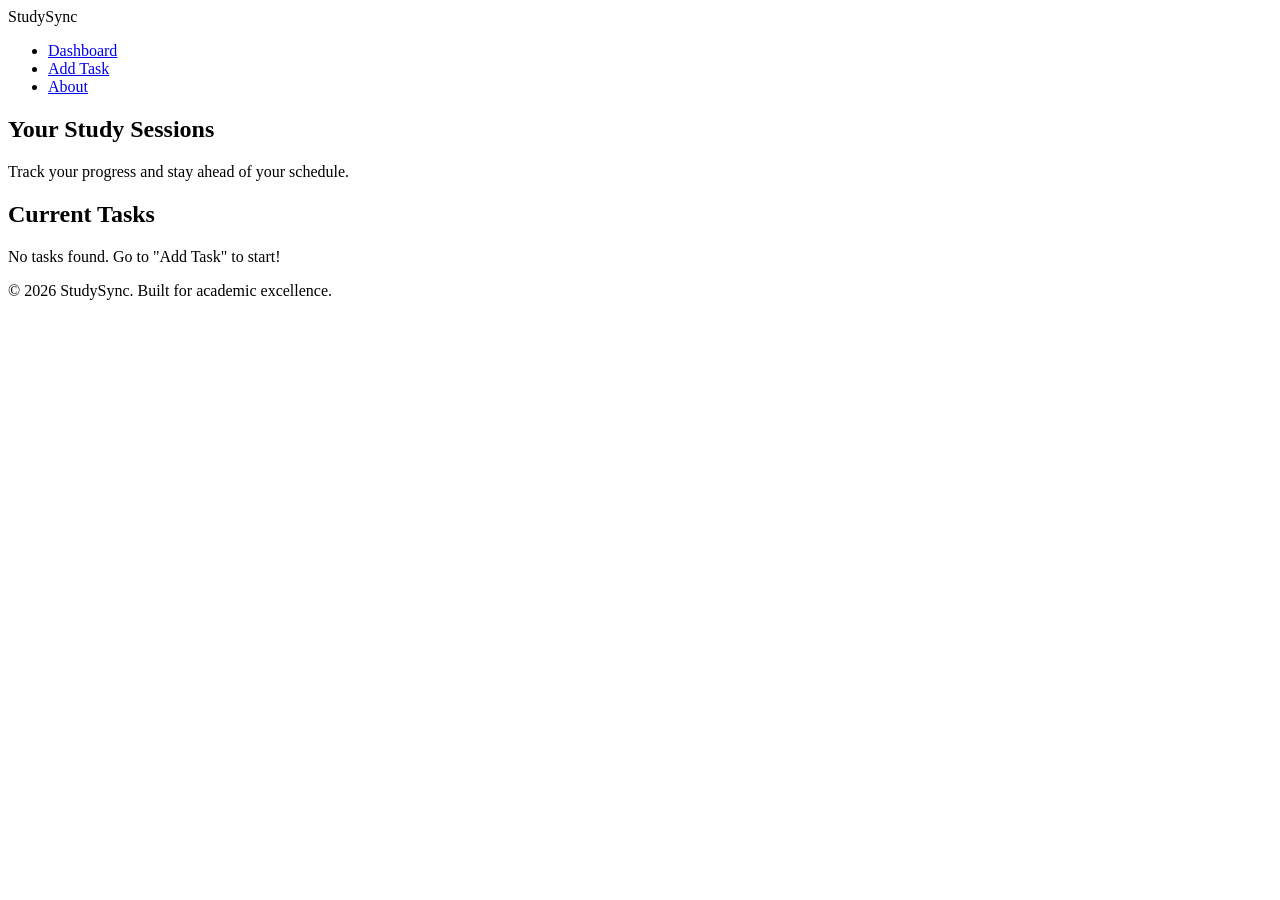
==== index.html @ 742a4ed9 "Add main content structure to index.html and create settings.json for live server configuration" ====
<!DOCTYPE html>
<html lang="en">
<head>
    <meta charset="UTF-8">
    <meta name="viewport" content="width=device-width, initial-scale=1.0">
    <title>StudySync - Dashboard</title>
    <link rel="stylesheet" href="styles.css">
</head>
<body>
    <header>
        <nav>
            <div class="logo">StudySync</div>
            <ul>
                <li><a href="index.html" class="active">Dashboard</a></li>
                <li><a href="add-task.html">Add Task</a></li>
                <li><a href="about.html">About</a></li>
            </ul>
        </nav>
    </header>
    <main>
        <section id="hero-sec">
            <h1>Your Study Sessions</h1>
            <p>Track your progress and stay ahead of your schedule.</p>
        </section>
    
        <section id="task-display">
            <h2>Current Tasks</h2>
            <div id="task-container">
                <!-- JavaScript will intiate tasks here -->
                <p class="empty-msg">No tasks found. Go to "Add Task" to start!</p>
            </div>
        </section>
    </main>
    
    <footer>
        <p>&copy; 2026 StudySync. Built for academic excellence.</p>
    </footer>
    
    <script src="script.js"></script>
</body>
</html>
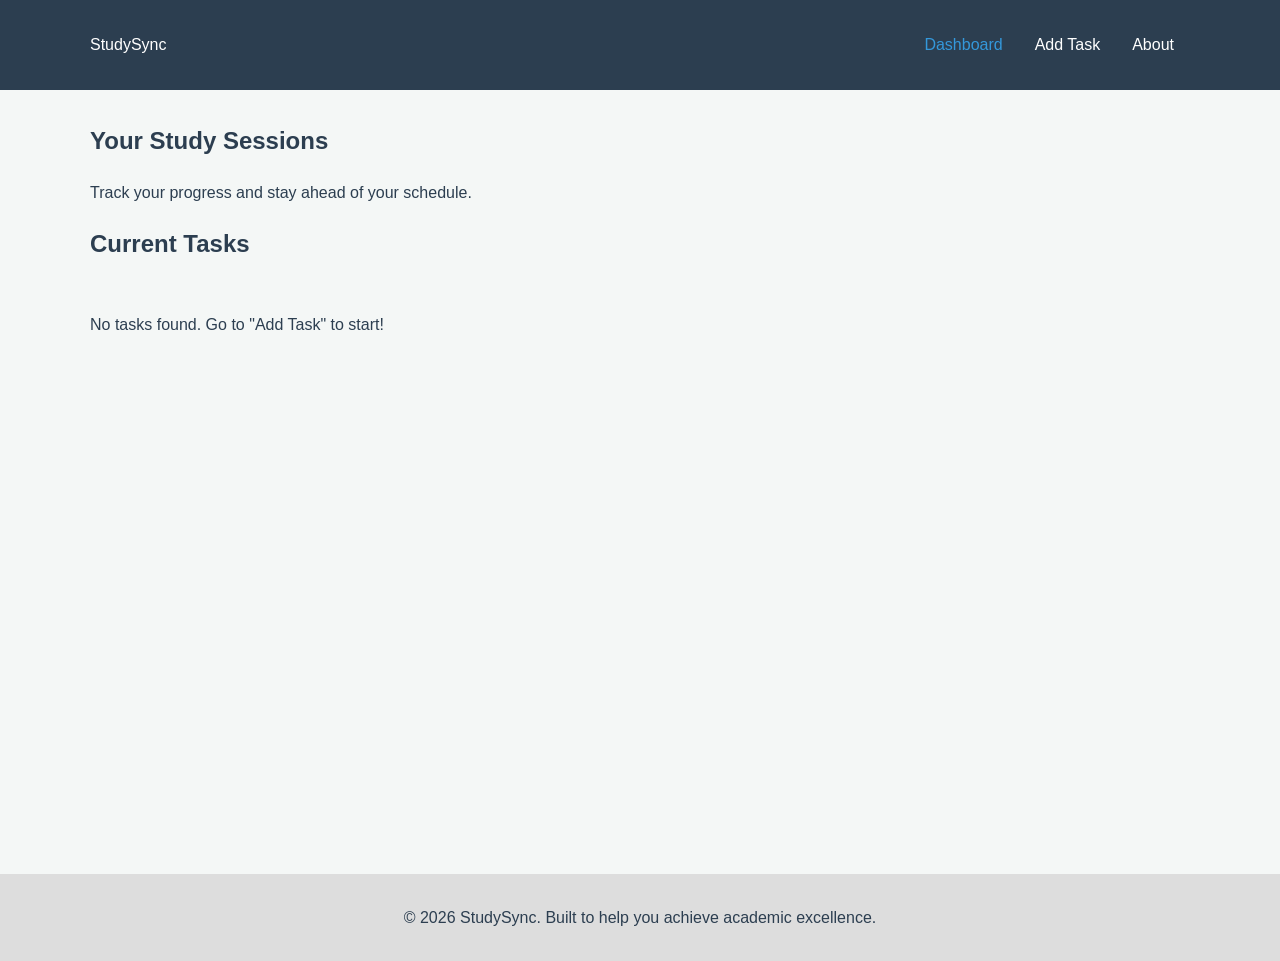
==== commit 68c50b87: "Update HTML structure and enhance task management functionality" ====
--- a/index.html
+++ b/index.html
@@ -9,7 +9,7 @@
 <body>
     <header>
         <nav>
-            <div class="logo">StudySync</div>
+            <div class="brand">StudySync</div>
             <ul>
                 <li><a href="index.html" class="active">Dashboard</a></li>
                 <li><a href="add-task.html">Add Task</a></li>
@@ -27,13 +27,13 @@
             <h2>Current Tasks</h2>
             <div id="task-container">
                 <!-- JavaScript will intiate tasks here -->
-                <p class="empty-msg">No tasks found. Go to "Add Task" to start!</p>
+                <p class="loader">No tasks found. Go to "Add Task" to schedule a task!</p>
             </div>
         </section>
     </main>
     
     <footer>
-        <p>&copy; 2026 StudySync. Built for academic excellence.</p>
+        <p>&copy; 2026 StudySync. Built to help you achieve academic excellence.</p>
     </footer>
     
     <script src="script.js"></script>
--- a/styles.css
+++ b/styles.css
@@ -0,0 +1,125 @@
+body {
+  background-color: #f4f7f6;
+  color: #2c3e50;
+  line-height: 1.6;
+  box-sizing: border-box;
+  margin: 0;
+  padding: 0;
+  font-family: 'Segoe UI', Tahoma, Geneva, Verdana, sans-serif;
+}
+
+/* Nav to the diff pages */
+header {
+  background: #2c3e50;
+  color: white;
+  padding: 16px 0;
+}
+nav {
+  display: flex;
+  justify-content: space-between;
+  align-items: center;
+  width: 90%;
+  max-width: 1100px;
+  margin: auto;
+}
+nav ul {
+  display: flex;
+  list-style: none;
+}
+nav ul li a {
+  color: white;
+  text-decoration: none;
+  padding: 8px 16px;
+  transition: 0.3s;
+}
+nav ul li a:hover,
+.active {
+  color: #3498db;
+}
+main {
+  width: 90%;
+  max-width: 1100px;
+  margin: 32px auto;
+  min-height: 80vh;
+}
+.content-box,
+.form-section {
+  background: white;
+  padding: 32px;
+  border-radius: 8px;
+  box-shadow: 0 4px 6px rgba(0, 0, 0, 0.1);
+}
+
+/* Form Styling  */
+.form-group {
+  margin-bottom: 24px;
+}
+label {
+  display: block;
+  margin-bottom: 8px;
+  font-weight: bold;
+}
+input,
+textarea {
+  width: 100%;
+  padding: 15px;
+  border: 1px solid #ddd;
+  border-radius: 4px;
+}
+button {
+  background:#3498db;
+  color: white;
+  border: none;
+  padding: 16px 32px;
+  cursor: pointer;
+  border-radius: 4px;
+  font-size: 16px;
+}
+button:hover {
+  opacity: 0.9;
+}
+
+/* Task Cards - Grid */
+#task-container {
+  display: grid;
+  grid-template-columns: repeat(auto-fill, minmax(300px, 1fr));
+  gap: 24px;
+  margin-top: 32px;
+}
+.task-card {
+  background: white;
+  padding: 24px;
+  border-left: 5px solid #3498db;
+  border-radius: 4px;
+  position: relative;
+}
+.delete-btn {
+  color:  #e74c3c;
+  cursor: pointer;
+  font-size: 12px;
+  text-transform: uppercase;
+  font-weight: bold;
+}
+/* Responsive Media Queries */
+@media (max-width: 768px) {
+  nav {
+    flex-direction: column;
+  }
+  nav ul {
+    margin-top: 16px;
+  }
+  #task-container {
+    grid-template-columns: 1fr;
+  }
+}
+footer {
+  text-align: center;
+  padding: 15px;
+  background: #ddd;
+  margin-top: 10px;
+}
+.error {
+  color:  #e74c3c;
+  margin-bottom: 16px;
+  font-size: 14px;
+}
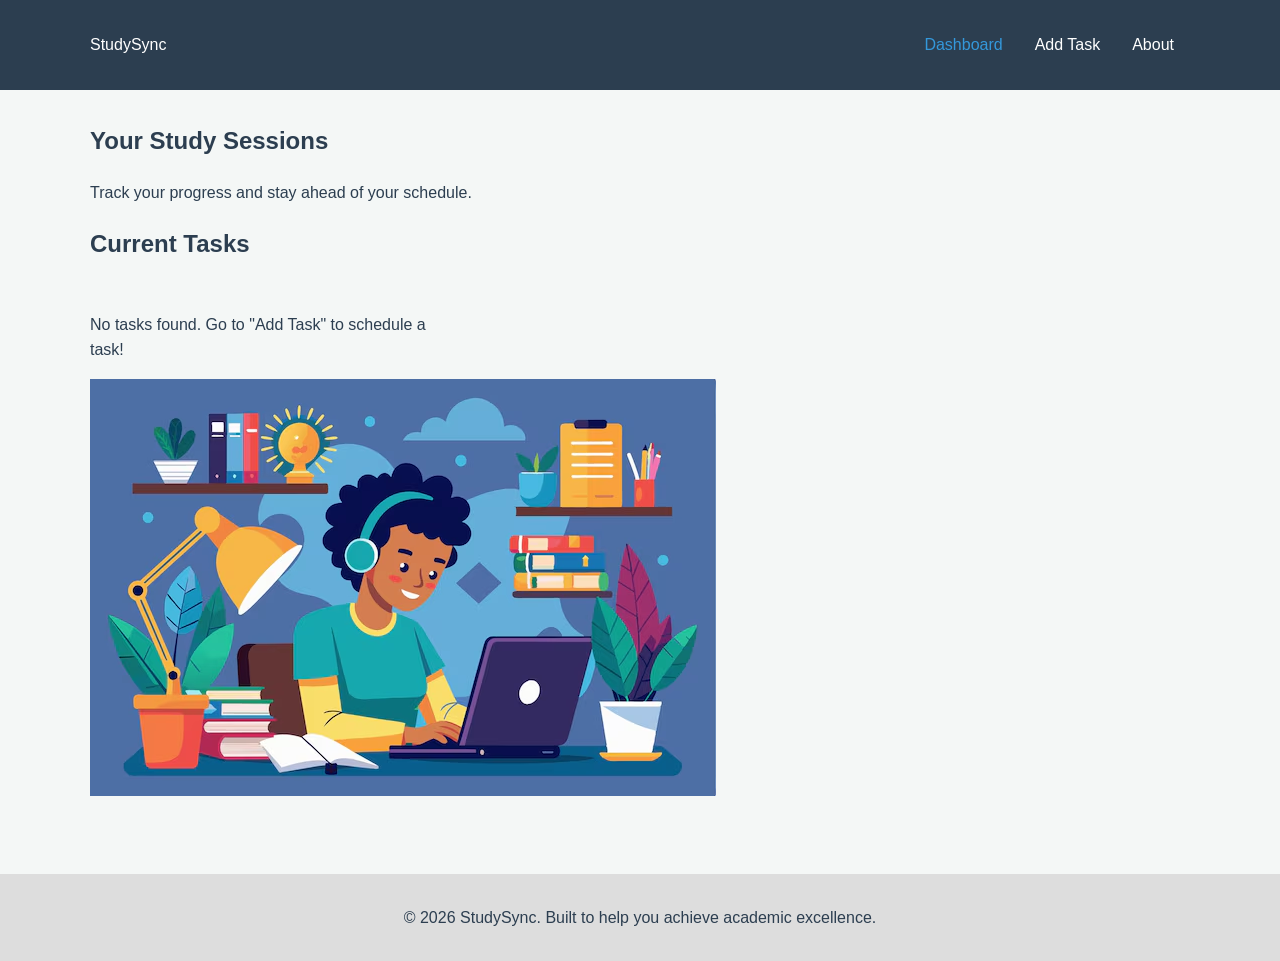
==== commit e68958cd: "Refactor code structure for improved readability and maintainability" ====
--- a/index.html
+++ b/index.html
@@ -30,6 +30,7 @@
                 <p class="loader">No tasks found. Go to "Add Task" to schedule a task!</p>
             </div>
         </section>
+        <img src="StudySync1.jpg" >
     </main>
     
     <footer>
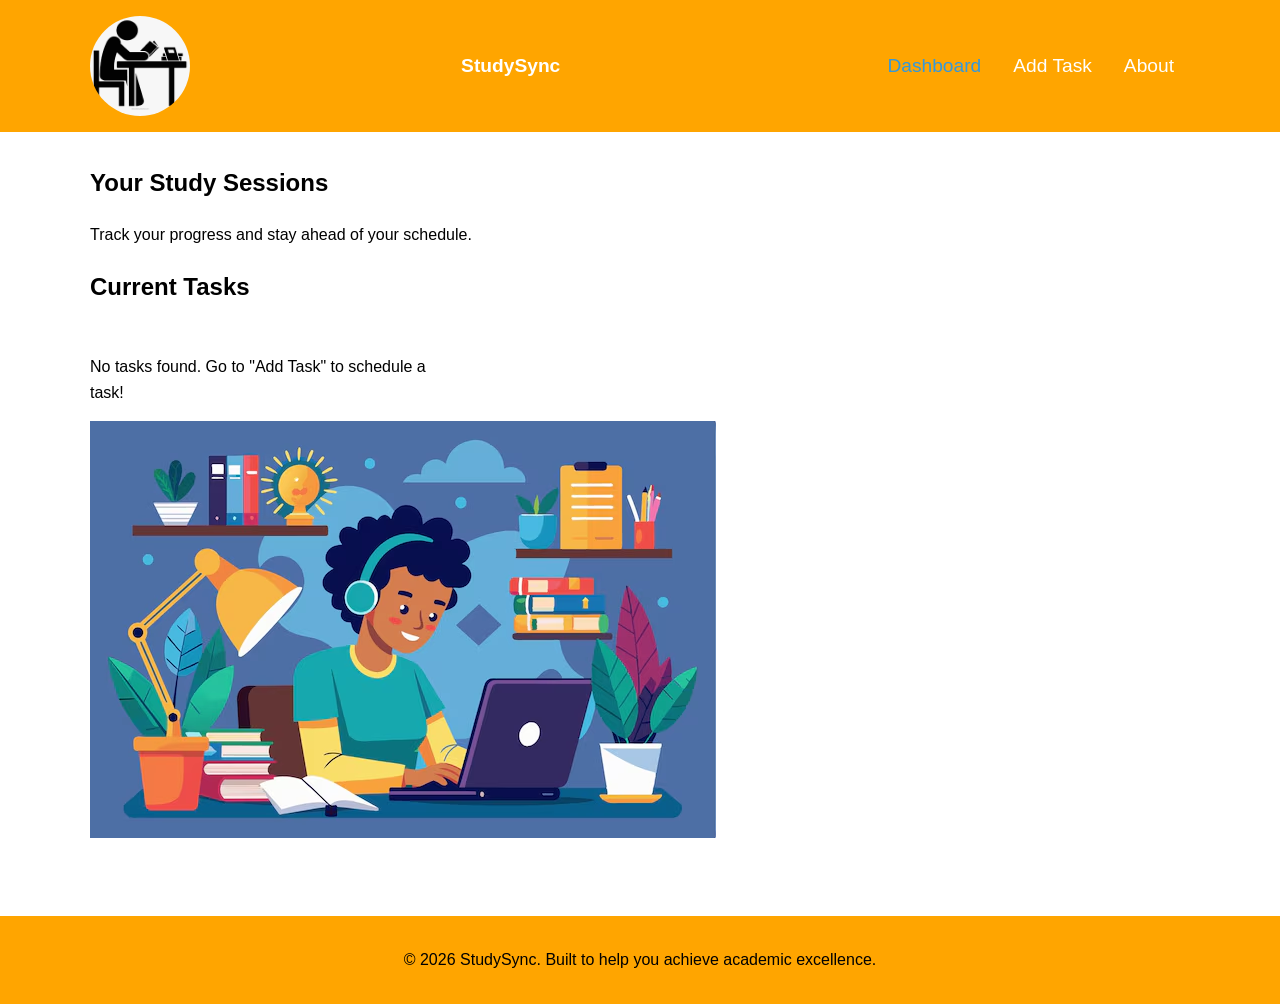
==== commit 3a9ad8d2: "Update navigation bar with logo image and text; enhance styles for better visibility" ====
--- a/index.html
+++ b/index.html
@@ -1,15 +1,19 @@
 <!DOCTYPE html>
 <html lang="en">
+
 <head>
     <meta charset="UTF-8">
     <meta name="viewport" content="width=device-width, initial-scale=1.0">
     <title>StudySync - Dashboard</title>
     <link rel="stylesheet" href="styles.css">
 </head>
+
 <body>
     <header>
+        <!-- Navigation bar -->
         <nav>
-            <div class="brand">StudySync</div>
+            <img class="logoimg" src="StudySync3.jpg" alt="logo">
+            <div class="logo-text">StudySync</div>
             <ul>
                 <li><a href="index.html" class="active">Dashboard</a></li>
                 <li><a href="add-task.html">Add Task</a></li>
@@ -17,12 +21,13 @@
             </ul>
         </nav>
     </header>
+    <!-- part of the body were the task entered will be displayed -->
     <main>
         <section id="hero-sec">
             <h1>Your Study Sessions</h1>
             <p>Track your progress and stay ahead of your schedule.</p>
         </section>
-    
+
         <section id="task-display">
             <h2>Current Tasks</h2>
             <div id="task-container">
@@ -30,13 +35,14 @@
                 <p class="loader">No tasks found. Go to "Add Task" to schedule a task!</p>
             </div>
         </section>
-        <img src="StudySync1.jpg" >
+        <img src="StudySync1.jpg">
     </main>
-    
+
     <footer>
         <p>&copy; 2026 StudySync. Built to help you achieve academic excellence.</p>
     </footer>
-    
+
     <script src="script.js"></script>
 </body>
+
 </html>
--- a/styles.css
+++ b/styles.css
@@ -1,18 +1,27 @@
 body {
-  background-color: #f4f7f6;
-  color: #2c3e50;
+  background-color: white;
+  color: black;
   line-height: 1.6;
   box-sizing: border-box;
   margin: 0;
   padding: 0;
-  font-family: 'Segoe UI', Tahoma, Geneva, Verdana, sans-serif;
+  font-family: "Segoe UI", Tahoma, Geneva, Verdana, sans-serif;
 }
 
 /* Nav to the diff pages */
 header {
-  background: #2c3e50;
+  background: orange;
   color: white;
   padding: 16px 0;
+  font-size: larger;
+}
+.logo-text{
+  font-weight: 600;
+}
+.logoimg{
+  border-radius: 50%;
+  width: 100px;
+  height: 100px;
 }
 nav {
   display: flex;
@@ -67,7 +76,7 @@
   border-radius: 4px;
 }
 button {
-  background:#3498db;
+  background: rgb(32, 32, 225);
   color: white;
   border: none;
   padding: 16px 32px;
@@ -89,12 +98,12 @@
 .task-card {
   background: white;
   padding: 24px;
-  border-left: 5px solid #3498db;
+  border-left: 5px solid #2c8ac9;
   border-radius: 4px;
   position: relative;
 }
 .delete-btn {
-  color:  #e74c3c;
+  color: red;
   cursor: pointer;
   font-size: 12px;
   text-transform: uppercase;
@@ -115,11 +124,11 @@
 footer {
   text-align: center;
   padding: 15px;
-  background: #ddd;
+  background: orange;
   margin-top: 10px;
 }
 .error {
-  color:  #e74c3c;
+  color: red;
   margin-bottom: 16px;
   font-size: 14px;
-}+}
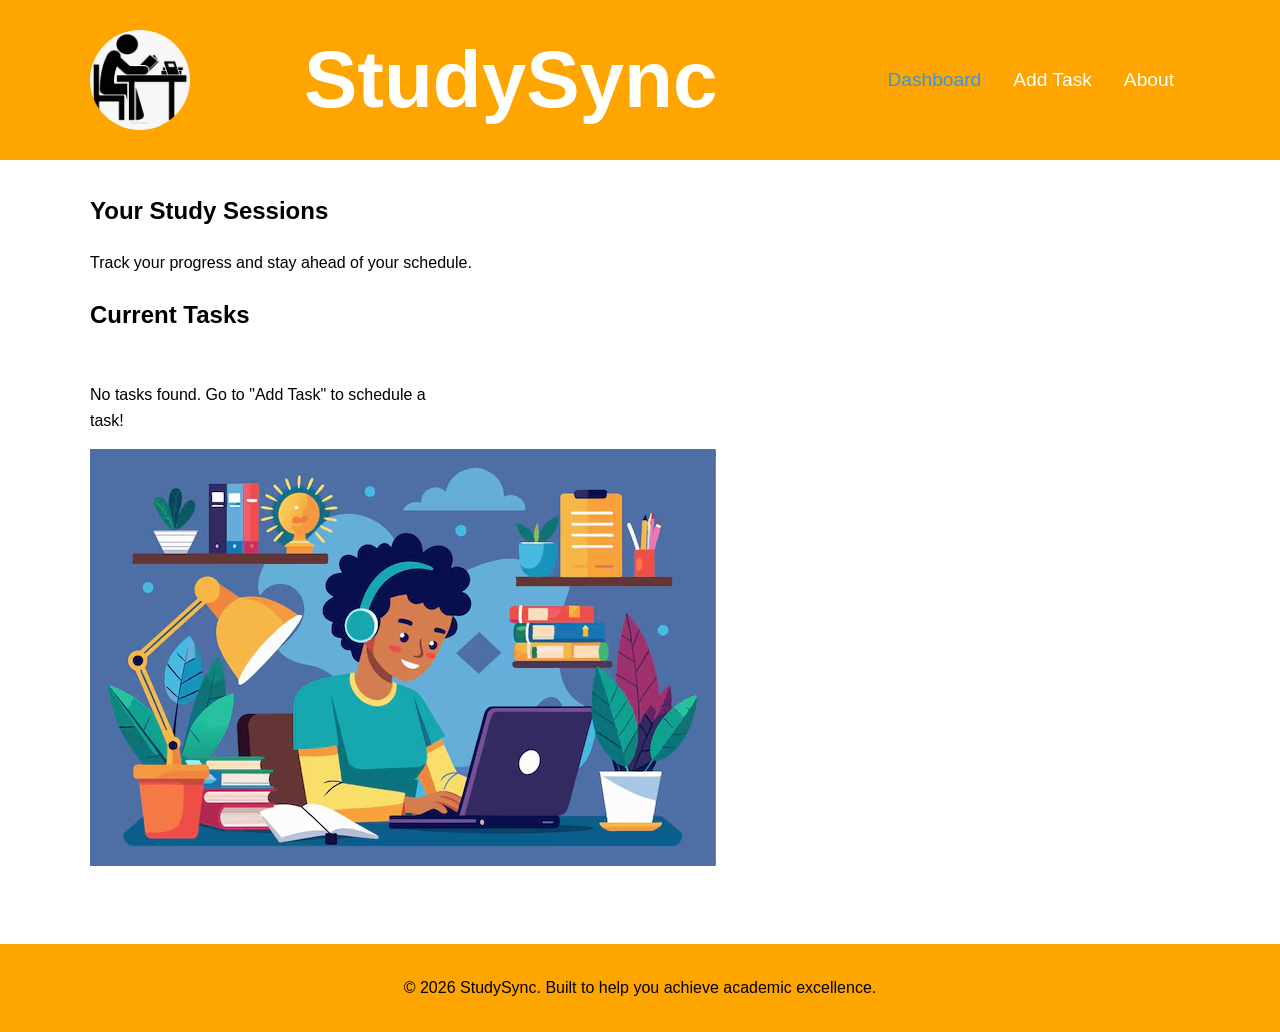
==== commit 5fbcfcc7: "Add images to About page and enhance styles for better layout" ====
--- a/index.html
+++ b/index.html
@@ -35,7 +35,7 @@
                 <p class="loader">No tasks found. Go to "Add Task" to schedule a task!</p>
             </div>
         </section>
-        <img src="StudySync1.jpg">
+        <img src="StudySync1.jpg" alt="Study-pic">
     </main>
 
     <footer>
--- a/styles.css
+++ b/styles.css
@@ -17,11 +17,21 @@
 }
 .logo-text{
   font-weight: 600;
+  font-size: 80px;
 }
 .logoimg{
   border-radius: 50%;
   width: 100px;
   height: 100px;
+}
+.Aboutimgs{
+  display: flex;
+  gap: 100px;
+
+}
+.img2{
+  width: 330px;
+  height: 300px;
 }
 nav {
   display: flex;
